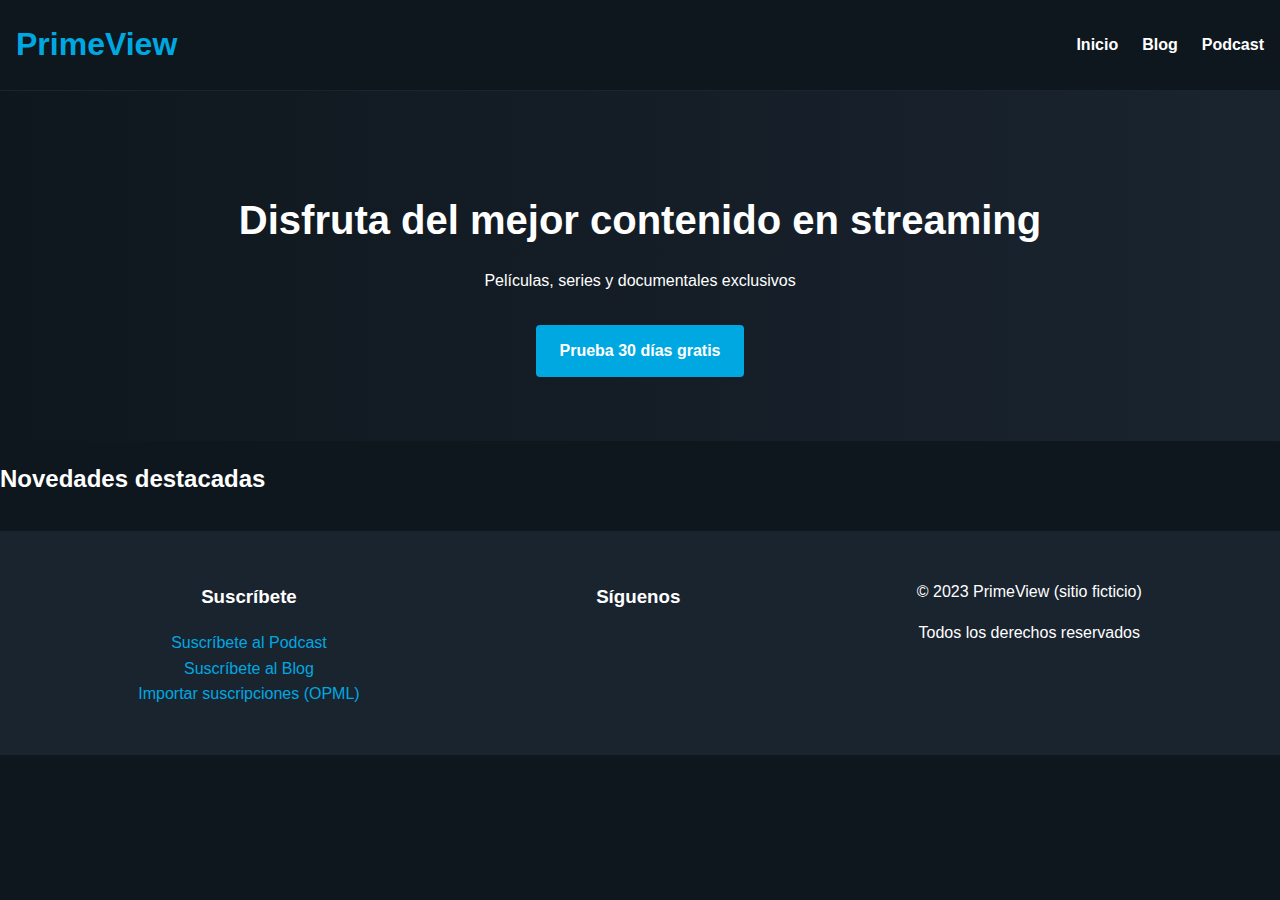
==== index.html @ beeeb738 "first commit" ====
<!DOCTYPE html>
<html lang="es">
<head>
    <meta charset="UTF-8">
    <meta name="viewport" content="width=device-width, initial-scale=1.0">
    <title>PrimeView - Streaming de calidad</title>
    <link rel="stylesheet" href="css/styles.css">
</head>
<body>
    <header class="main-header">
        <div class="logo">
            <h1>PrimeView</h1>
        </div>
        <nav class="main-nav">
            <ul>
                <li><a href="index.html">Inicio</a></li>
                <li><a href="blog/index.html">Blog</a></li>
                <li><a href="podcast/index.html">Podcast</a></li>
            </ul>
        </nav>
    </header>

    <main>
        <section class="hero">
            <h2>Disfruta del mejor contenido en streaming</h2>
            <p>Películas, series y documentales exclusivos</p>
            <a href="#" class="cta-button">Prueba 30 días gratis</a>
        </section>

        <section class="highlights">
            <h2>Novedades destacadas</h2>
            <div class="carousel">
                <!-- Contenido del carrusel -->
            </div>
        </section>
    </main>

    <footer class="main-footer">
        <div class="footer-content">
            <div class="subscription">
                <h3>Suscríbete</h3>
                <ul>
                    <li><a href="podcast/podcast.rss">Suscríbete al Podcast</a></li>
                    <li><a href="blog/index.rss">Suscríbete al Blog</a></li>
                    <li><a href="opml.xml">Importar suscripciones (OPML)</a></li>
                </ul>
            </div>
            <div class="social-media">
                <h3>Síguenos</h3>
                <!-- Iconos redes sociales -->
            </div>
            <div class="legal">
                <p>&copy; 2023 PrimeView (sitio ficticio)</p>
                <p>Todos los derechos reservados</p>
            </div>
        </div>
    </footer>
</body>
</html>
---- css/styles.css ----
/* Estilos generales */
body {
    font-family: 'Amazon Ember', Arial, sans-serif;
    margin: 0;
    padding: 0;
    line-height: 1.6;
    color: #333;
    background-color: #0F171E;
    color: #FFFFFF;
}

a {
    color: #00A8E1;
    text-decoration: none;
}

/* Header */
.main-header {
    background-color: #0F171E;
    padding: 1rem;
    display: flex;
    justify-content: space-between;
    align-items: center;
    border-bottom: 1px solid #1A242F;
}

.logo h1 {
    color: #00A8E1;
    margin: 0;
}

.main-nav ul {
    list-style: none;
    display: flex;
    gap: 1.5rem;
}

.main-nav a {
    color: #FFFFFF;
    font-weight: bold;
}

/* Hero section */
.hero {
    background: linear-gradient(to right, #0F171E, #1A242F);
    padding: 4rem 2rem;
    text-align: center;
}

.hero h2 {
    font-size: 2.5rem;
    margin-bottom: 1rem;
}

.cta-button {
    display: inline-block;
    background-color: #00A8E1;
    color: white;
    padding: 0.8rem 1.5rem;
    border-radius: 4px;
    font-weight: bold;
    margin-top: 1rem;
}

/* Blog styles */
.blog-main, .podcast-main {
    padding: 2rem;
    max-width: 800px;
    margin: 0 auto;
}

.blog-post-preview, .podcast-episode {
    background-color: #1A242F;
    padding: 1.5rem;
    margin-bottom: 2rem;
    border-radius: 4px;
}

.post-date, .episode-date {
    color: #7B8C9D;
    font-size: 0.9rem;
}

.read-more {
    display: inline-block;
    margin-top: 0.5rem;
}

/* Podcast player */
audio {
    width: 100%;
    margin: 1rem 0;
}

/* Footer */
.main-footer {
    background-color: #1A242F;
    padding: 2rem;
    text-align: center;
    margin-top: 2rem;
}

.footer-content {
    display: flex;
    flex-direction: column;
    gap: 1.5rem;
}

.subscription ul {
    list-style: none;
    padding: 0;
}

/* Responsive */
@media (min-width: 768px) {
    .footer-content {
        flex-direction: row;
        justify-content: space-around;
    }
}
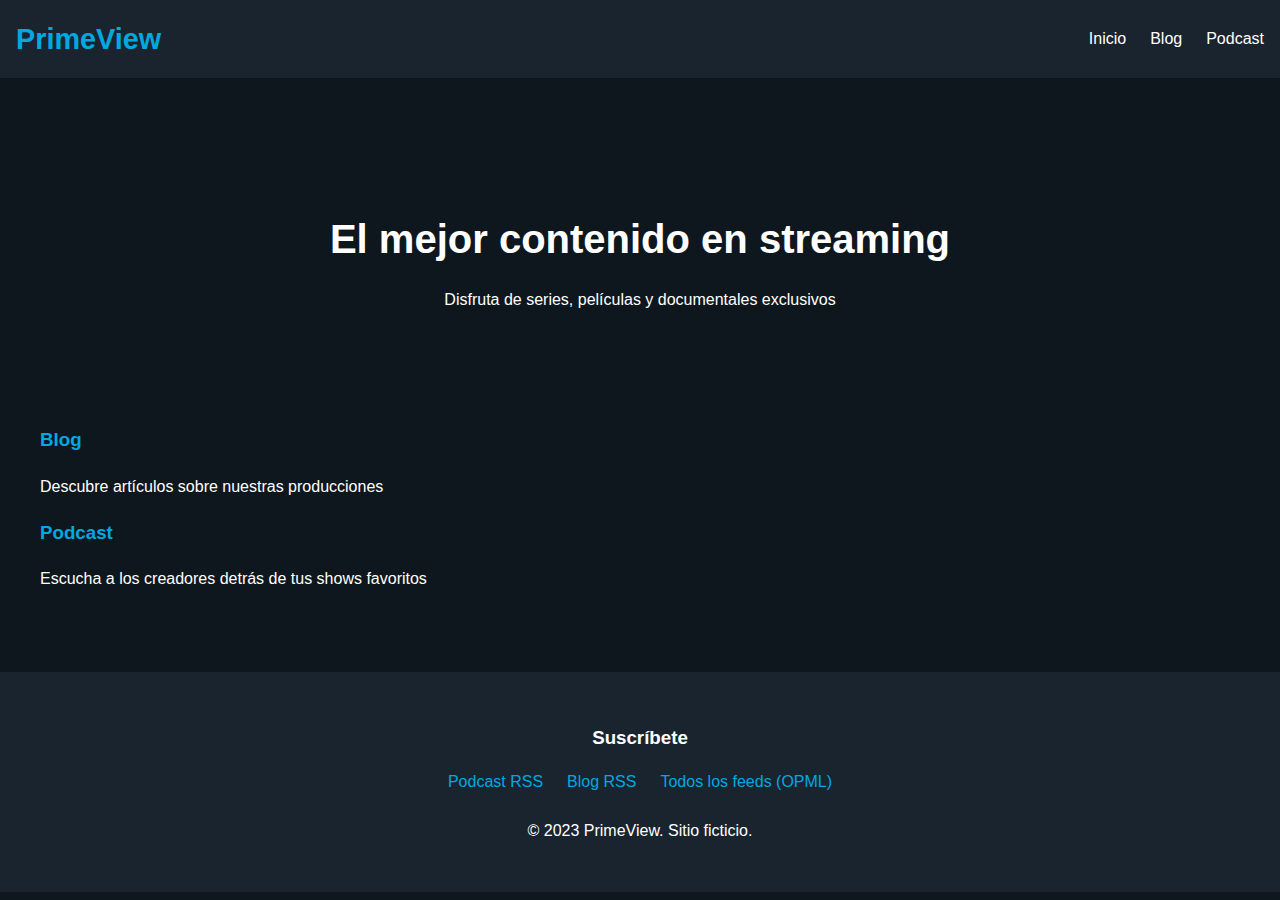
==== commit 3fdeb285: "web prueba" ====
--- a/index.html
+++ b/index.html
@@ -3,7 +3,7 @@
 <head>
     <meta charset="UTF-8">
     <meta name="viewport" content="width=device-width, initial-scale=1.0">
-    <title>PrimeView - Streaming de calidad</title>
+    <title>PrimeView - Streaming Premium</title>
     <link rel="stylesheet" href="css/styles.css">
 </head>
 <body>
@@ -22,38 +22,32 @@
 
     <main>
         <section class="hero">
-            <h2>Disfruta del mejor contenido en streaming</h2>
-            <p>Películas, series y documentales exclusivos</p>
-            <a href="#" class="cta-button">Prueba 30 días gratis</a>
+            <h2>El mejor contenido en streaming</h2>
+            <p>Disfruta de series, películas y documentales exclusivos</p>
         </section>
 
-        <section class="highlights">
-            <h2>Novedades destacadas</h2>
-            <div class="carousel">
-                <!-- Contenido del carrusel -->
+        <section class="content-links">
+            <div class="card">
+                <h3><a href="blog/index.html">Blog</a></h3>
+                <p>Descubre artículos sobre nuestras producciones</p>
+            </div>
+            <div class="card">
+                <h3><a href="podcast/index.html">Podcast</a></h3>
+                <p>Escucha a los creadores detrás de tus shows favoritos</p>
             </div>
         </section>
     </main>
 
     <footer class="main-footer">
-        <div class="footer-content">
-            <div class="subscription">
-                <h3>Suscríbete</h3>
-                <ul>
-                    <li><a href="podcast/podcast.rss">Suscríbete al Podcast</a></li>
-                    <li><a href="blog/index.rss">Suscríbete al Blog</a></li>
-                    <li><a href="opml.xml">Importar suscripciones (OPML)</a></li>
-                </ul>
-            </div>
-            <div class="social-media">
-                <h3>Síguenos</h3>
-                <!-- Iconos redes sociales -->
-            </div>
-            <div class="legal">
-                <p>&copy; 2023 PrimeView (sitio ficticio)</p>
-                <p>Todos los derechos reservados</p>
-            </div>
+        <div class="subscription-links">
+            <h3>Suscríbete</h3>
+            <ul>
+                <li><a href="feed/podcast.xml">Podcast RSS</a></li>
+                <li><a href="feed/rss.xml">Blog RSS</a></li>
+                <li><a href="feed/feeds.opml">Todos los feeds (OPML)</a></li>
+            </ul>
         </div>
+        <p>&copy; 2023 PrimeView. Sitio ficticio.</p>
     </footer>
 </body>
 </html>--- a/css/styles.css
+++ b/css/styles.css
@@ -1,6 +1,6 @@
 /* Estilos generales */
 body {
-    font-family: 'Amazon Ember', Arial, sans-serif;
+    font-family: 'Segoe UI', Tahoma, Geneva, Verdana, sans-serif;
     margin: 0;
     padding: 0;
     line-height: 1.6;
@@ -16,74 +16,86 @@
 
 /* Header */
 .main-header {
-    background-color: #0F171E;
+    background-color: #1A242F;
     padding: 1rem;
     display: flex;
     justify-content: space-between;
     align-items: center;
-    border-bottom: 1px solid #1A242F;
+    position: sticky;
+    top: 0;
+    z-index: 100;
 }
 
 .logo h1 {
     color: #00A8E1;
     margin: 0;
+    font-size: 1.8rem;
 }
 
 .main-nav ul {
     list-style: none;
     display: flex;
     gap: 1.5rem;
+    margin: 0;
+    padding: 0;
 }
 
 .main-nav a {
     color: #FFFFFF;
-    font-weight: bold;
+    font-weight: 500;
+    transition: color 0.3s;
 }
 
-/* Hero section */
+.main-nav a:hover {
+    color: #00A8E1;
+}
+
+/* Main content */
+main {
+    padding: 2rem;
+    max-width: 1200px;
+    margin: 0 auto;
+}
+
 .hero {
-    background: linear-gradient(to right, #0F171E, #1A242F);
+    background: linear-gradient(rgba(15, 23, 30, 0.8), rgba(15, 23, 30, 0.8)), 
+                url('../images/hero-bg.jpg') center/cover;
     padding: 4rem 2rem;
     text-align: center;
+    border-radius: 8px;
+    margin-bottom: 2rem;
 }
 
 .hero h2 {
     font-size: 2.5rem;
     margin-bottom: 1rem;
-}
-
-.cta-button {
-    display: inline-block;
-    background-color: #00A8E1;
-    color: white;
-    padding: 0.8rem 1.5rem;
-    border-radius: 4px;
-    font-weight: bold;
-    margin-top: 1rem;
+    color: #FFFFFF;
 }
 
 /* Blog styles */
 .blog-main, .podcast-main {
-    padding: 2rem;
-    max-width: 800px;
-    margin: 0 auto;
+    padding: 1rem;
 }
 
-.blog-post-preview, .podcast-episode {
+.post-preview, .episode {
     background-color: #1A242F;
     padding: 1.5rem;
-    margin-bottom: 2rem;
-    border-radius: 4px;
+    margin-bottom: 1.5rem;
+    border-radius: 8px;
+    box-shadow: 0 2px 5px rgba(0, 0, 0, 0.1);
 }
 
-.post-date, .episode-date {
+.post-meta, .episode-meta {
     color: #7B8C9D;
     font-size: 0.9rem;
+    margin-bottom: 0.5rem;
 }
 
 .read-more {
     display: inline-block;
-    margin-top: 0.5rem;
+    margin-top: 1rem;
+    color: #00A8E1;
+    font-weight: bold;
 }
 
 /* Podcast player */
@@ -100,21 +112,41 @@
     margin-top: 2rem;
 }
 
-.footer-content {
+.subscription-links {
+    margin-bottom: 1.5rem;
+}
+
+.subscription-links h3 {
+    margin-bottom: 0.5rem;
+}
+
+.subscription-links ul {
+    list-style: none;
+    padding: 0;
     display: flex;
-    flex-direction: column;
+    justify-content: center;
     gap: 1.5rem;
 }
 
-.subscription ul {
-    list-style: none;
-    padding: 0;
-}
-
 /* Responsive */
-@media (min-width: 768px) {
-    .footer-content {
-        flex-direction: row;
-        justify-content: space-around;
+@media (max-width: 768px) {
+    .main-header {
+        flex-direction: column;
+        padding: 1rem 0.5rem;
+    }
+    
+    .main-nav ul {
+        margin-top: 1rem;
+        flex-wrap: wrap;
+        justify-content: center;
+    }
+    
+    .hero h2 {
+        font-size: 2rem;
+    }
+    
+    .subscription-links ul {
+        flex-direction: column;
+        gap: 0.5rem;
     }
 }